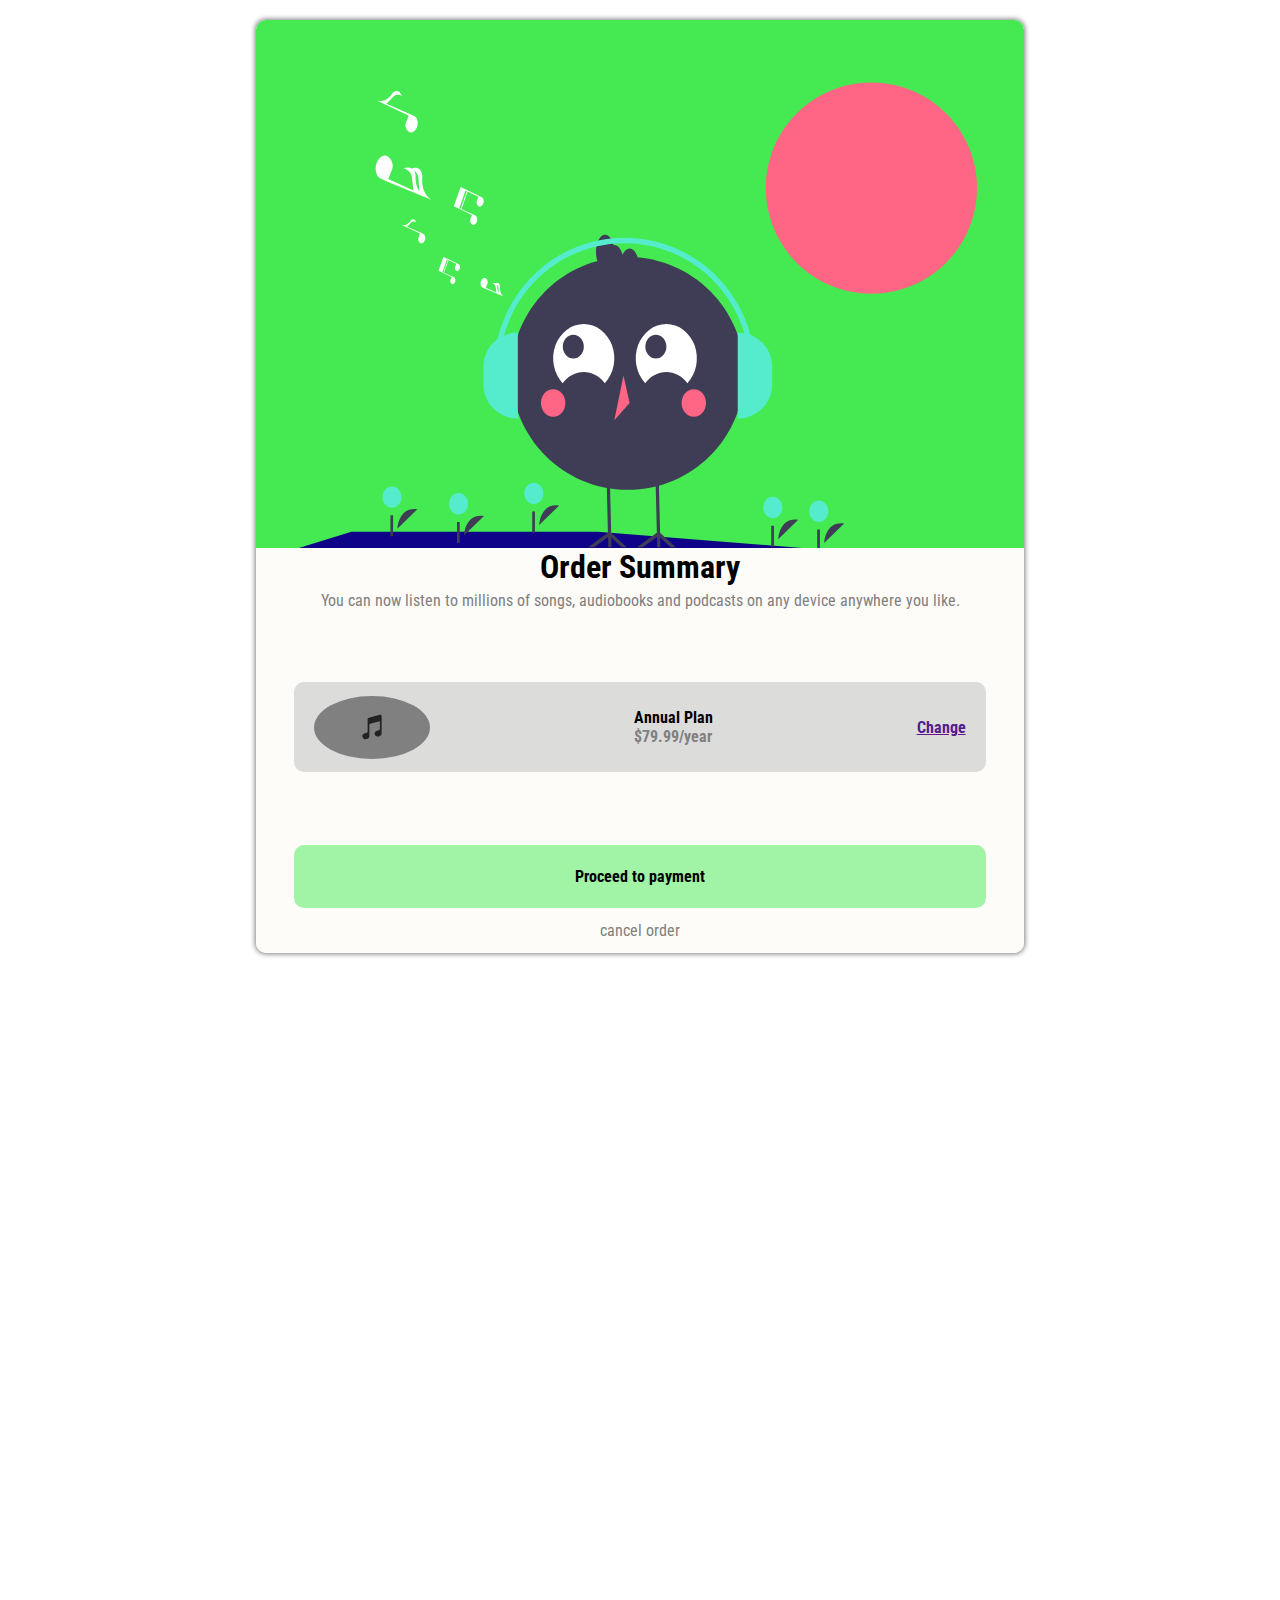
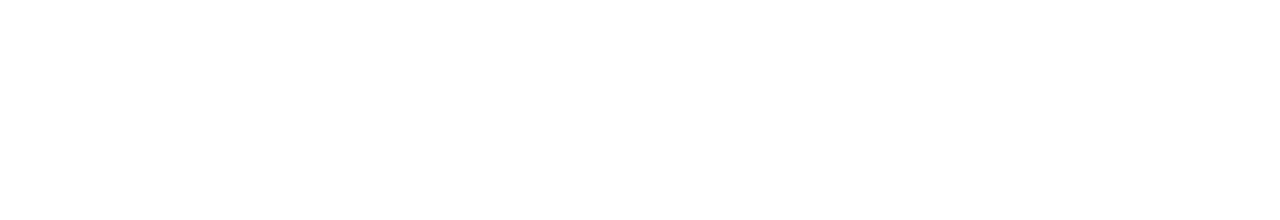
==== Flexbox-ex/index.html @ 9a183826 "Update" ====
<!DOCTYPE html>
<html lang="en">
<head>
    <meta charset="UTF-8">
    <meta name="viewport" content="width=device-width, initial-scale=1.0">
    <title>Flexbox-exericise</title>
    <link rel="preconnect" href="https://fonts.googleapis.com">
    <link rel="preconnect" href="https://fonts.gstatic.com" crossorigin>
    <link href="https://fonts.googleapis.com/css2?family=Roboto+Condensed:ital,wght@0,100..900;1,100..900&display=swap" rel="stylesheet">
    <link rel="stylesheet" href="stylesheet.css">
</head>


<body class="body-container">

    <header class="header-container">
        <img class="header-img" src="header-image.svg" alt="header bild">
    </header>

    <main class="main-container">

        <section class="element1">
            <h1>Order Summary</h1>
            <p class="element1-p">You can now listen to millions of songs, audiobooks and podcasts on any device anywhere you like. </p>
        </section>

        <section class="element2">

            <section class="icon-figure">
                <img class="img-icon" src="icon-note.svg" alt="icon bild">
            </section>

                <section class="elemtent2-item">
                    <p>Annual Plan</p>
                    <p class="element2-p">$79.99/year</p>
                </section>

            <a href="">Change</a>
        </section>

        <section class="element3">
            <p>Proceed to payment</p>
        </section>

    </main>

    <footer>
        <p>cancel order</p>
    </footer>
    
</body>
</html>
---- Flexbox-ex/stylesheet.css ----
* {
    margin: 0;
    padding: 0;
    box-sizing: border-box;
}

html {
    display: flex;
    flex-direction: column;
    align-items: center;
    margin-top: 20px;
    background-color: white;
    width: 100%;
    height: 200vh;
    font-family:  "Roboto Condensed", sans-serif;;
}

.body-container {
    display: flex;
    flex-direction: column;
    justify-self: center;
    justify-content:  space-between;
    background-color: rgba(254, 251, 248, 0.852);
    border-radius: 10px;
    box-shadow: 0px 0px 5px 1px grey;
    width: 60%;
    height: fit-content;
}

.header-container {
    display: flex;
    justify-content: center;
    border-radius: 10px 10px 0px 0px;
    background-color: rgb(69, 234, 82);
    animation-name: background-animations;
    animation-duration: 8s;
    animation-iteration-count: infinite;
    animation-direction: reverse;
    animation-timing-function: linear;
    animation-fill-mode: reverse;
    
}

.header-img {
    width: 90%;
    border-radius: 5px;
   
}

.main-container {
    display: flex;
    flex-direction: column;
    align-items: center;
    justify-content: space-between;
    width: 100%;
    height: 40vh;
}

.element1 {
    display: flex;
    flex-direction: column;
    justify-content: center;
    text-align: center;
    width: 90%;
    color: grey;

}

h1 {
    font-size: xx-large;
    margin-bottom: 5px ;
    color: black;
}

.element2 {
    display: flex;
    flex-direction: row;
    justify-content: space-between;
    align-items: center;
    width: 90%;
    height: 10vh;
    padding: 20px;
    background-color: rgba(211, 211, 211, 0.799);
    border-radius: 10px;
    color: black;
    font-weight: bold;
}

.icon-figure { 
    display: flex;
    justify-content: center;
    align-items: center;
    border-radius: 100%;
    background-color: grey;
    width: 9vw ;
    height: 7vh;
}

.img-icon {
    animation: icon-animation 1s infinite linear;
}

.element2-p {
    color: grey;
}

.element3 {
    display: flex;
    align-items: center;
    justify-content: center;
    background-color: rgba(69, 234, 83, 0.497) ;
    width: 90%;
    height: 7vh;
    border-radius: 10px;
    text-align: center;
    font-weight: bold;
}

footer {
    display: flex;
    justify-content: center;
    align-items: center;
    width:100%;
    height: 5vh;
    align-content: center;
    color: grey;
}


@keyframes background-animations {
    from {background-color: rgb(87, 5, 240);}
    to { background-color: rgb(0, 255, 98);}
}

@keyframes icon-animation {
    from {transform: rotate(0deg);}
    to { transform: rotate(360deg);}
}
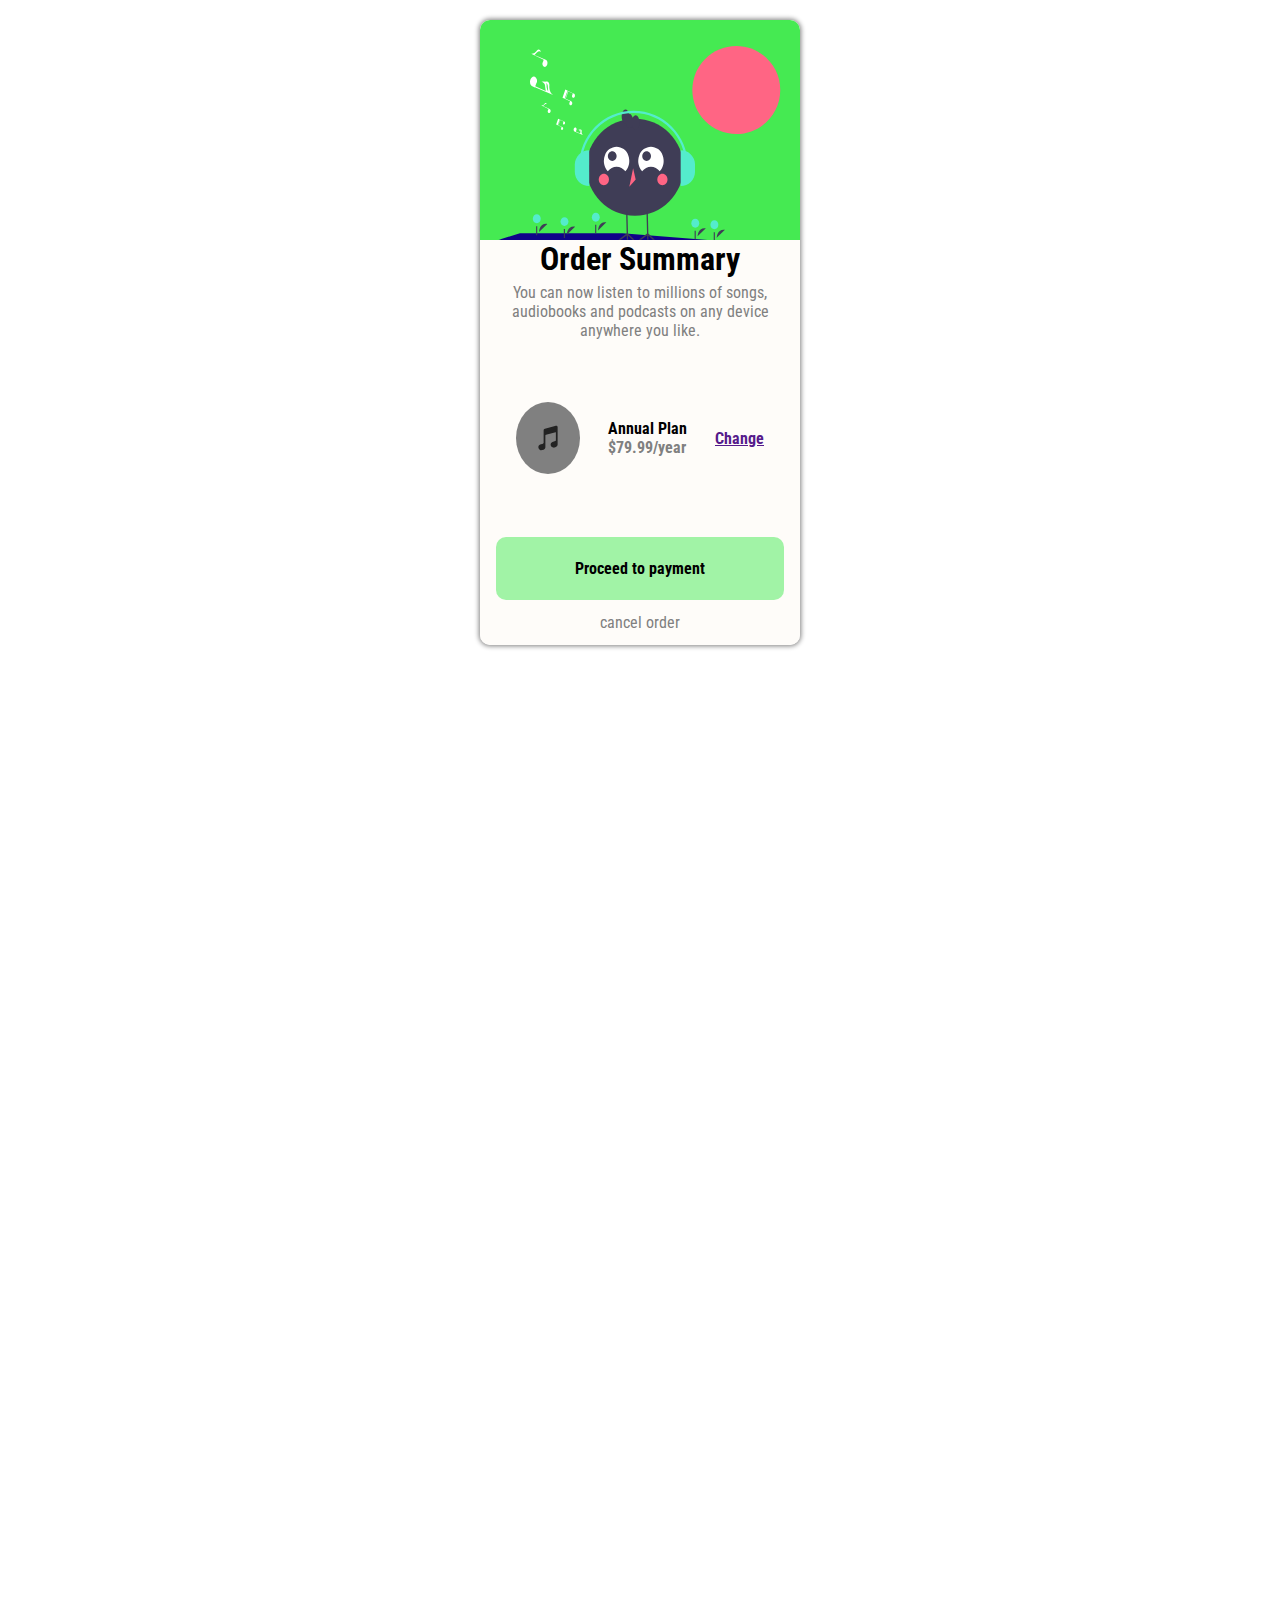
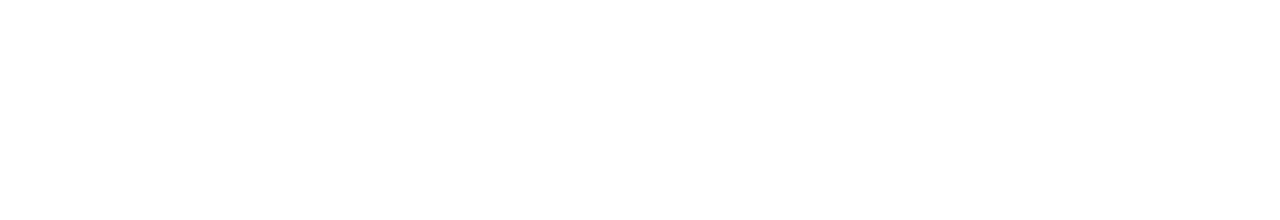
==== commit 92e5a4e7: "New screen update" ====
--- a/Flexbox-ex/index.html
+++ b/Flexbox-ex/index.html
@@ -9,6 +9,7 @@
     <link rel="preconnect" href="https://fonts.gstatic.com" crossorigin>
     <link href="https://fonts.googleapis.com/css2?family=Roboto+Condensed:ital,wght@0,100..900;1,100..900&display=swap" rel="stylesheet">
     <link rel="stylesheet" href="stylesheet.css">
+    <link rel="stylesheet" href="stylebigger-screen.css">
 </head>
 
 
--- a/Flexbox-ex/stylebigger-screen.css
+++ b/Flexbox-ex/stylebigger-screen.css
@@ -0,0 +1,82 @@
+* {
+    margin: 0;
+    padding: 0;
+    box-sizing: border-box;
+}
+
+@media screen and (min-width: 768px) and (max-width:2720px) {
+    .body-container {
+        display: flex;
+        flex-direction: column;
+        justify-self: center;
+        justify-content:  space-between;
+        background-color: rgba(254, 251, 248, 0.852);
+        border-radius: 10px;
+        box-shadow: 0px 0px 5px 1px grey;
+        width: 25%;
+        height: fit-content;
+        }
+
+        .element2 {
+            display: flex;
+            flex-direction: row;
+            justify-content: space-between;
+            align-items: center;
+            width: 90%;
+            height: 10vh;
+            padding: 20px;
+            background-color: rgba(211, 211, 211, 0);
+            border-radius: 10px;
+            color: black;
+            font-weight: bold;
+        }
+        
+        .icon-figure { 
+            display: flex;
+            justify-content: center;
+            align-items: center;
+            border-radius: 100%;
+            background-color: grey;
+            width: 5vw ;
+            height: 8vh;
+        }
+    }
+
+
+@media screen and (min-width: 315px) and (max-width:425px) {
+        .body-container {
+            display: flex;
+            flex-direction: column;
+            justify-self: center;
+            justify-content:  space-between;
+            background-color: rgba(254, 251, 248, 0.852);
+            border-radius: 10px;
+            box-shadow: 0px 0px 5px 1px grey;
+            width: 90%;
+            height: fit-content;
+            }
+    
+            .element2 {
+                display: flex;
+                flex-direction: row;
+                justify-content: space-between;
+                align-items: center;
+                width: 90%;
+                height: 10vh;
+                padding: 20px;
+                background-color: rgba(211, 211, 211, 0);
+                border-radius: 10px;
+                color: black;
+                font-weight: bold;
+            }
+            
+            .icon-figure { 
+                display: flex;
+                justify-content: center;
+                align-items: center;
+                border-radius: 100%;
+                background-color: grey;
+                width: 15vw ;
+                height: 8vh;
+            }
+        }